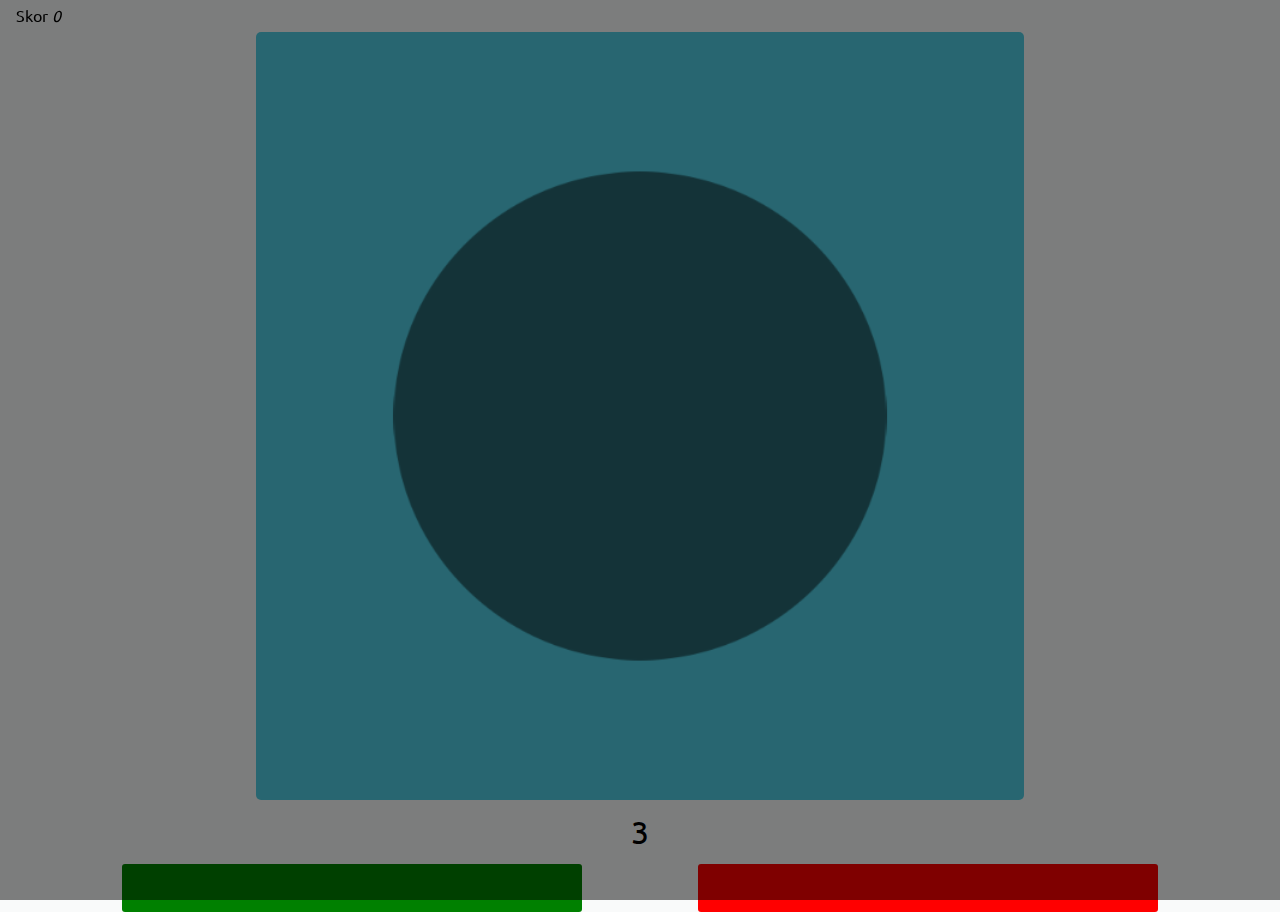
==== oyun.html @ b68cbd7f "firs upload" ====
<!DOCTYPE HTML>
<html lang="en-US">
<head>
	<meta charset="UTF-8">
	<title>Oyun#Hafıza</title>
	<link rel="stylesheet" href="style.css"/>
    <meta name="viewport" content="width=device-width, initial-scale=1.0, user-scalable=no, minimum-scale=1.0, maximum-scale=1.0">
	<script type="text/javascript" src="jquery.js"></script>
	<script type="text/javascript" src="oyun.js"></script>
	<script type="text/javascript">
	$(function(){
		var b = $(window).height();
		var a = $("#kutu").css("width");
		$("#kutu").css("height",a);
		$(".ekran").css("height",b);
	
	})
	</script>
</head>
<body>
	<div id="main">
	<div id="skor">Skor <i><span id="puan">0</span></i></div>
	<div id="kutu">
		<img src="ucgen.png" alt=""/>
	</div>
	<div id="soru">Renk</div>
	<div id="oyun">
		<div class="cevap" id="dogru" style="background:green;"></div>
		<div class="cevap" id="yanlis" style="background:red;"></div>
	</div>
	<div class="ekran"></div>
	</div>
</body>
</html>
---- style.css ----
body{margin:0px; padding:0px; background:#F9FAFA; font-family: 'Ubuntu', sans-serif; }
.buton{
	width:40%;
	margin:5%;
	height:3em;
	line-height:3em;
	background:#50CDE2;
	float:left;
	border-radius:5px;
	font-size:2em;
	text-align:center;
	cursor:pointer;
}
#kutu{
	width:60%;
	margin:2em 20%;
	background:red;
	border-radius:5px;
	background:#50CDE2;
	z-index:4;
}
#kutu img{
	width:80%;
	margin:10%;
}

#skor{
	position:fixed;
	height:2em;
	line-height:2em;
	top:0px;
	left:1em;	
}
#soru{
	width:100%;
	height:2em; 
	line-height:2em;
	margin:-1em 0px 0px 0px;
	text-align:center;
	font-size:2em;
}
#oyun{
	width:90%;
	margin:0px 5%;
}
.cevap{
	width:40%;
	margin:0px 5%;
	height:3em;
	float:left;
	border-radius:3px;
}

.ekran{ width:100%; background:#000; opacity:0.5; position:fixed; top:0; left:0; z-index:2;}
.sonuc{width:100%; text-align:center; font-size:3em; margin-top:1em;}

@font-face {
  font-family: 'Ubuntu';
  font-style: normal;
  font-weight: 400;
  src: local('Ubuntu'), url(400.woff) format('woff');
}
@font-face {
  font-family: 'Ubuntu';
  font-style: normal;
  font-weight: 700;
  src: local('Ubuntu Bold'), local('Ubuntu-Bold'), url(700.woff) format('woff');
}
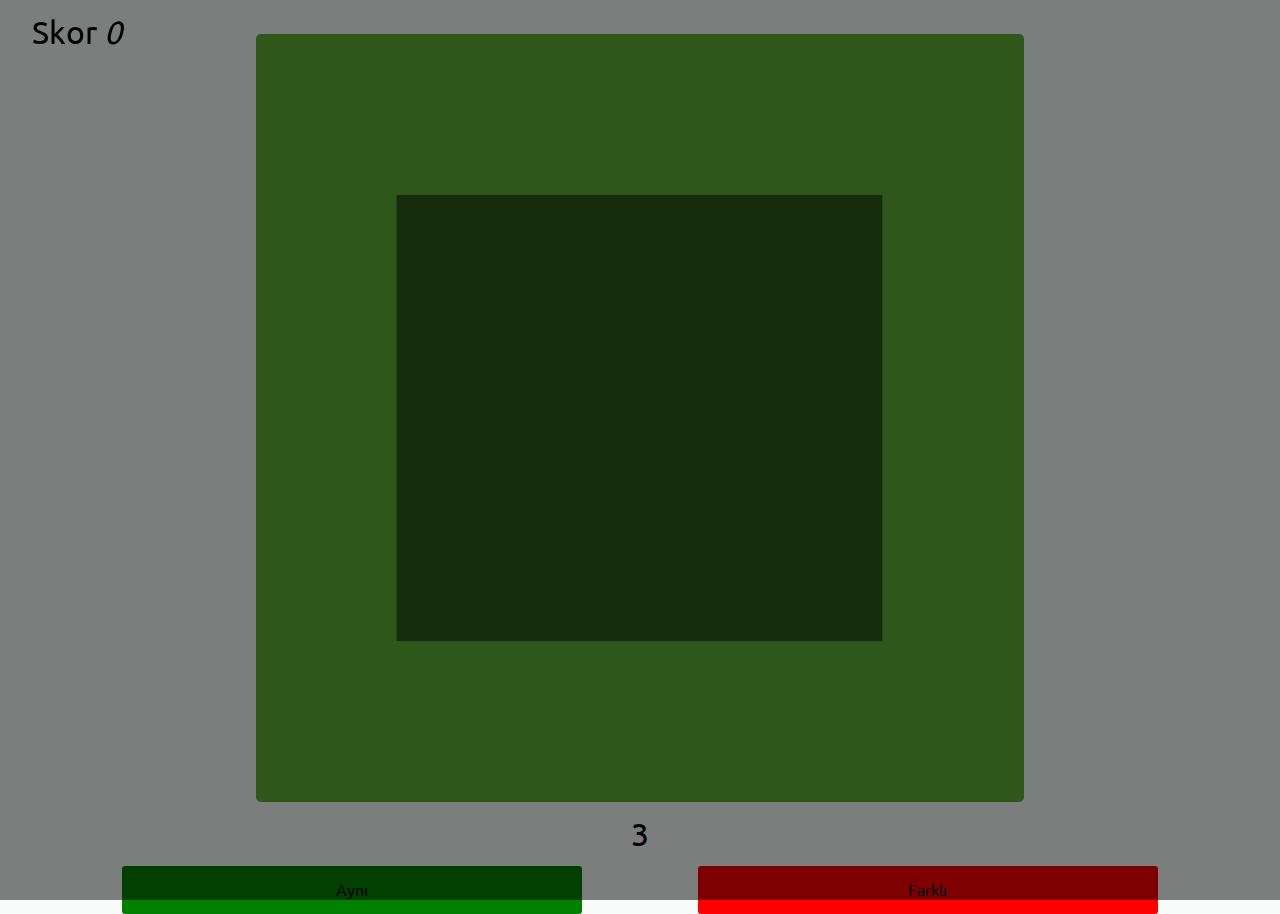
==== commit 4b256248: "son hal" ====
--- a/oyun.html
+++ b/oyun.html
@@ -13,6 +13,9 @@
 		var a = $("#kutu").css("width");
 		$("#kutu").css("height",a);
 		$(".ekran").css("height",b);
+		
+		var c = parseInt($("body").height());
+		$("body").css("margin-top",(b-c)/2);
 	
 	})
 	</script>
@@ -25,8 +28,8 @@
 	</div>
 	<div id="soru">Renk</div>
 	<div id="oyun">
-		<div class="cevap" id="dogru" style="background:green;"></div>
-		<div class="cevap" id="yanlis" style="background:red;"></div>
+		<div class="cevap" id="dogru" style="background:green;">Aynı</div>
+		<div class="cevap" id="yanlis" style="background:red;">Farklı</div>
 	</div>
 	<div class="ekran"></div>
 	</div>
--- a/style.css
+++ b/style.css
@@ -30,6 +30,7 @@
 	line-height:2em;
 	top:0px;
 	left:1em;	
+	font-size:2em;
 }
 #soru{
 	width:100%;
@@ -49,10 +50,15 @@
 	height:3em;
 	float:left;
 	border-radius:3px;
+	line-height:3em;
+	cursor:pointer;
+	text-align:center;
 }
 
 .ekran{ width:100%; background:#000; opacity:0.5; position:fixed; top:0; left:0; z-index:2;}
 .sonuc{width:100%; text-align:center; font-size:3em; margin-top:1em;}
+.aciklama{background:#268494; border-radius:3px; width:86%; padding:2%; margin:5%; float:left;}
+.aciklama i{font-weight:bold;}
 
 @font-face {
   font-family: 'Ubuntu';
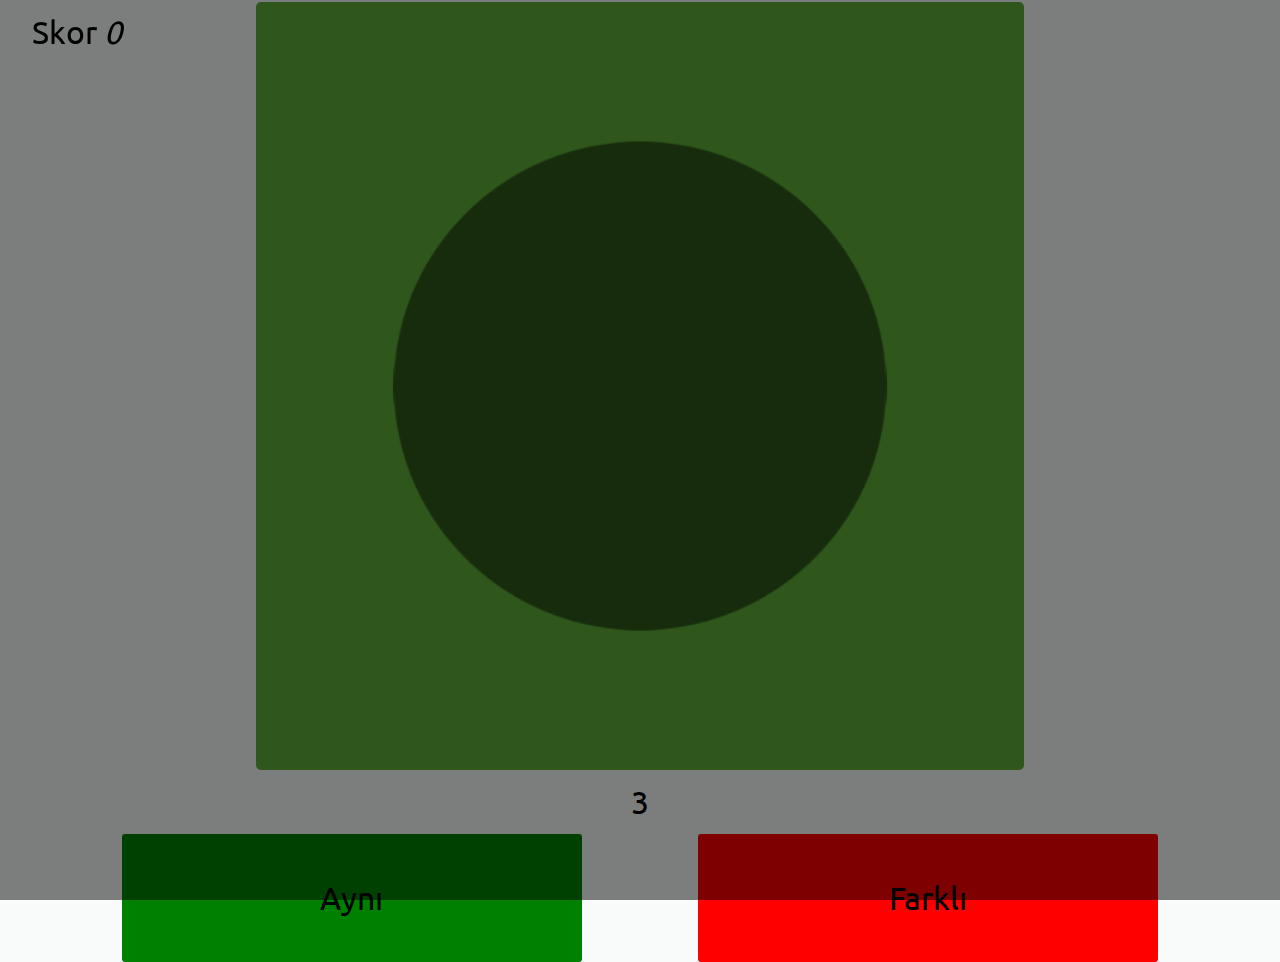
==== commit d1b0fac9: "latest" ====
--- a/oyun.html
+++ b/oyun.html
@@ -30,6 +30,7 @@
 	<div id="oyun">
 		<div class="cevap" id="dogru" style="background:green;">Aynı</div>
 		<div class="cevap" id="yanlis" style="background:red;">Farklı</div>
+		<div style="clear:both;"></div>
 	</div>
 	<div class="ekran"></div>
 	</div>
--- a/style.css
+++ b/style.css
@@ -47,12 +47,13 @@
 .cevap{
 	width:40%;
 	margin:0px 5%;
-	height:3em;
+	height:4em;
 	float:left;
 	border-radius:3px;
-	line-height:3em;
+	line-height:4em;
 	cursor:pointer;
 	text-align:center;
+	font-size:2em;
 }
 
 .ekran{ width:100%; background:#000; opacity:0.5; position:fixed; top:0; left:0; z-index:2;}
